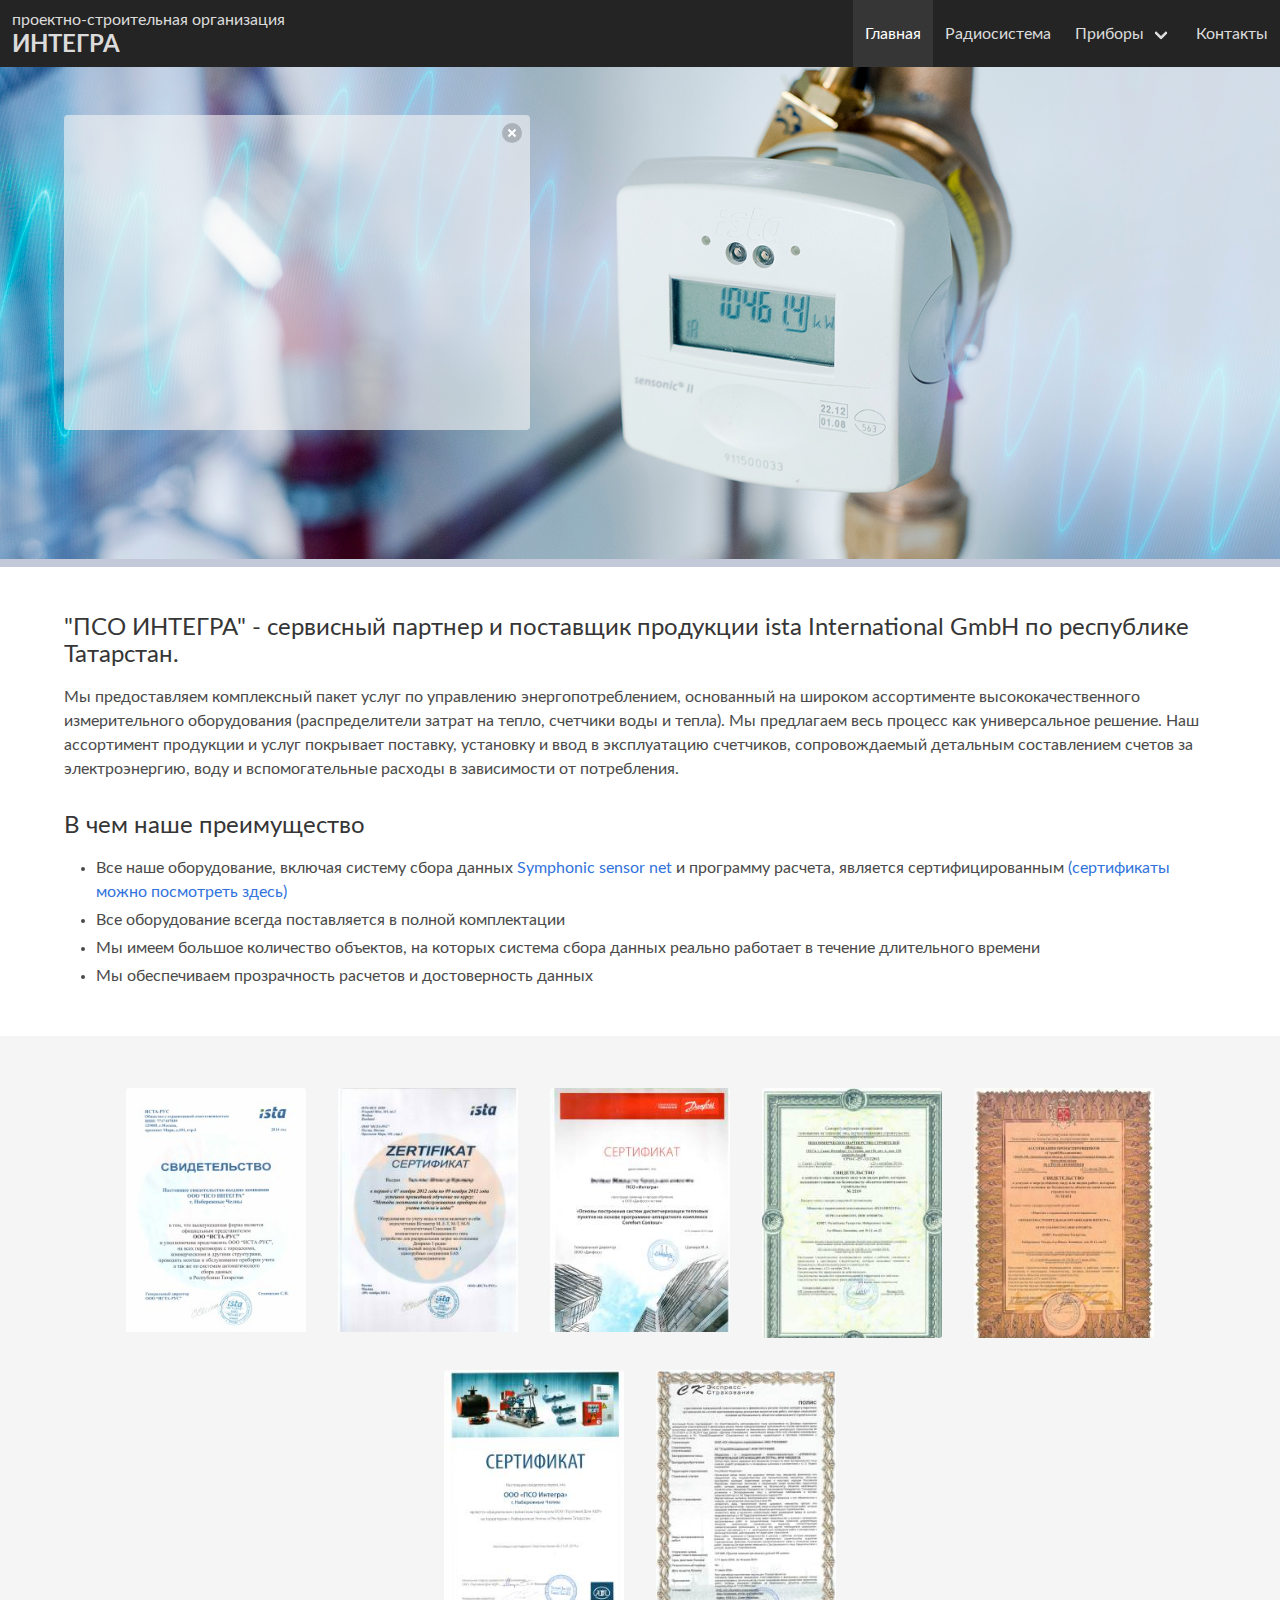
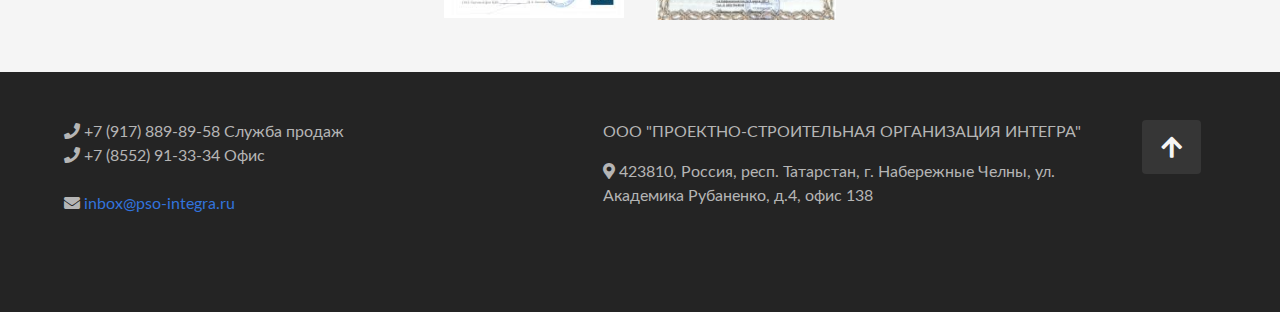
==== index.html @ 8856ba91 "init" ====
<!DOCTYPE html><html lang="en"><head><meta charset="utf-8" /><meta content="IE=edge" http-equiv="X-UA-Compatible" /><meta content="width=device-width, initial-scale=1" name="viewport" /><title>ПСО Интегра</title><meta name="csrf-param" content="authenticity_token" />
<meta name="csrf-token" content="oifrUPKgS72VTBjB1vEUrypd9+8nQr6ptCfN18kSOeMlCMDdn1SKDEz4vFpF8V7LXbDmrDoB1GFHYGU1ckEZbw==" /><meta name="action-cable-url" content="/cable" /><link rel="stylesheet" media="all" href="assets/application.self-bd6fca5761c99fd7cc31a3dd5a991d4268a3a0e3685c640fcf24e6925d0322ce.css%3Fbody=1.css" data-turbolinks-track="reload" /><script src="packs/js/application-13eadbd1834af5d5c66f.js" data-turbolinks-track="reload"></script><script src="packs/js/lightgallery-26d009f4f44bbf5e1eec.js" data-turbolinks-track="reload"></script></head><body data-punchbox-action="index" data-punchbox-controller="pages" id="index"><nav class="navbar"><div class="navbar-brand"><a id="" class="navbar-item is-block" href="index.html"><div class="app-subtitle has-text-grey-lighter">проектно-строительная организация</div><div class="title is-4 has-text-grey-lighter">ИНТЕГРА</div></a><div class="navbar-burger burger" data-target="navbarTransparent"><span aria-hidden="true"></span><span aria-hidden="true"></span><span aria-hidden="true"></span></div></div><div class="navbar-menu" id="navbarTransparent"><div class="navbar-end"><a class="navbar-item" id="nav-index" href="index.html">Главная</a><a class="navbar-item" id="nav-radio" href="radio.html">Радиосистема</a><div class="navbar-item has-dropdown is-hoverable"><a class="navbar-link" id="nav-products">Приборы</a><div class="navbar-dropdown is-boxed is-right"><a id="" class="navbar-item" href="products/domaqua.html">Счетчик воды Domaqua M</a><a id="" class="navbar-item" href="products/doprimo.html">Распределитель Doprimo 3</a><a id="" class="navbar-item" href="products/pulsonic.html">Преобразователь Pulsonic 3</a><a id="" class="navbar-item" href="products/sensonic.html">Теплосчетчик Sensonic II</a></div></div><a class="navbar-item" id="nav-contacts" href="contacts.html">Контакты</a></div></div></nav><div id="content-section"><section class="masthead"><div class="container"><div class="columns is-mobile"><div class="column is-5"><div class="notification"><button class="delete"></button><iframe allow="accelerometer; autoplay; encrypted-media; gyroscope; picture-in-picture" allowfullscreen="" class="is-index-youtube" frameborder="0" height="315" src="https://www.youtube.com/embed/F_ayuN7eBUY" width="560"></iframe></div></div></div></div></section><section class="section"><div class="container"><div class="columns is-multiline"><div class="column"><div class="content"><h3 class="has-text-weight-light">"ПСО ИНТЕГРА" - сервисный партнер и поставщик продукции ista
International GmbH по республике Татарстан.</h3><p>Мы предоставляем комплексный пакет услуг по управлению
энергопотреблением, основанный на широком ассортименте
высококачественного измерительного оборудования (распределители
затрат на тепло, счетчики воды и тепла).
Мы предлагаем весь процесс как универсальное решение. Наш
ассортимент продукции и услуг покрывает поставку,
установку и ввод в эксплуатацию счетчиков, сопровождаемый
детальным составлением счетов за электроэнергию,
воду и вспомогательные расходы в зависимости от потребления.</p><h3 class="has-text-weight-light">В чем наше преимущество</h3><ul><li>Все наше оборудование, включая систему сбора
данных <a href="radio.html">Symphonic sensor net</a> и
программу расчета, является сертифицированным <a href="https://www.ista.com/ru/produkcija/sertifikaty/" target="_blank">(сертификаты можно посмотреть здесь)</a></li><li>Все оборудование всегда  поставляется в полной комплектации</li><li>Мы имеем большое количество объектов, на которых система сбора данных реально работает в течение длительного времени</li><li>Мы обеспечиваем прозрачность расчетов и достоверность данных</li></ul></div></div></div></div></section><section class="hero is-light"><div class="hero-body"><div class="container"><div class="columns is-multiline is-centered" id="lightgallery"><a class="overlay-item" href="assets/zertifikat-1-6e7e83f216af4e8e413e4df10a059989b63bbe4790785104af99aa280d7f712a.jpg"><img src="assets/zertifikat-1-preview-de8ac48f7408eb37320e0c9c9c58450e3d8348eb60e5e4e434df62bf4035b0dd.jpg" /></a><a class="overlay-item" href="assets/zertifikat-2-efd0a0de3568f51ba9897ea8512c41e296883b3b6093382c4fe3327ec2d68090.jpg"><img src="assets/zertifikat-2-preview-3c92aacaf20879d48f870dfbab1385a6aedfca66c47cb586e58d34ed984d9d02.jpg" /></a><a class="overlay-item" href="assets/zertifikat-3-b033914662addce4167290fdde94f894b050fcfdff1b1c7f4a6c97d5d8d2cff7.jpg"><img src="assets/zertifikat-3-preview-97266b80ba2789a41fdf6ad742c5190aba919c7c26e756d8dd58b13e05d4175f.jpg" /></a><a class="overlay-item" href="assets/sro-bc32753e478b7003c17f7a3f470c9caa79b63f00f8ab57bd66940fe55f9bb253.jpg"><img src="assets/sro-preview-98f7b491ddacb6d5cd987960939db2392b6c592e33d498d0b2d2dac6d69132cd.jpg" /></a><a class="overlay-item" href="assets/sro-2-2f8e10581ce7b6f391a8f3db5a086dd1f8ef7ac121f4ec290fcf5b6f31aac17f.jpg"><img src="assets/sro-2-preview-35edd20237f233f963b62dfd42074e74a21f428469710e97b965387f62cdf9f8.jpg" /></a><a class="overlay-item" href="assets/adl-abc16340bc303ecd39c8c3fff7ff006d9c2d60d225802f8472a70ea2d9bc3531.jpg"><img src="assets/adl-preview-dcdaf5307abf1c0bd2f556c833dd6eb9459008d4345d4b71db422265c79d56c8.jpg" /></a><a class="overlay-item" href="assets/insurance-b1c0b13817256cc8a7e26e8a7ce977cea2e796f5d7f216e213ef8f6d755022d8.jpg"><img src="assets/insurance-preview-1727b5e1cd7ad465d0f2e821b5c6f21fad1ee2538556b67fa3451ac9bc6bd01f.jpg" /></a></div></div></div></section></div><footer class="footer has-background-black-ter"><div class="container"><div class="columns is-multiline has-text-grey-light"><div class="column"><p><i class="fas fa-phone"></i> +7 (917) 889-89-58 Служба продаж</p><p><i class="fas fa-phone"></i> +7 (8552) 91-33-34 Офис</p><br /><p><i class="fas fa-envelope"></i> <a href="mailto:inbox@pso-integra.ru" rel="noopener" target="_blank">inbox@pso-integra.ru</a></p></div><div class="column"><div class="content"><p>ООО "ПРОЕКТНО-СТРОИТЕЛЬНАЯ ОРГАНИЗАЦИЯ ИНТЕГРА"</p><p><i class="fas fa-map-marker-alt"></i> 423810, Россия, респ. Татарстан, г. Набережные Челны,
ул. Академика Рубаненко, д.4, офис 138</p></div></div><div class="column is-1"><button class="button is-large is-dark" href="#" onclick="window.scrollTo({top: 0, behavior: &#39;smooth&#39;});" role="button"><i class="fas fa-arrow-up"></i></button></div></div></div></footer></body></html>
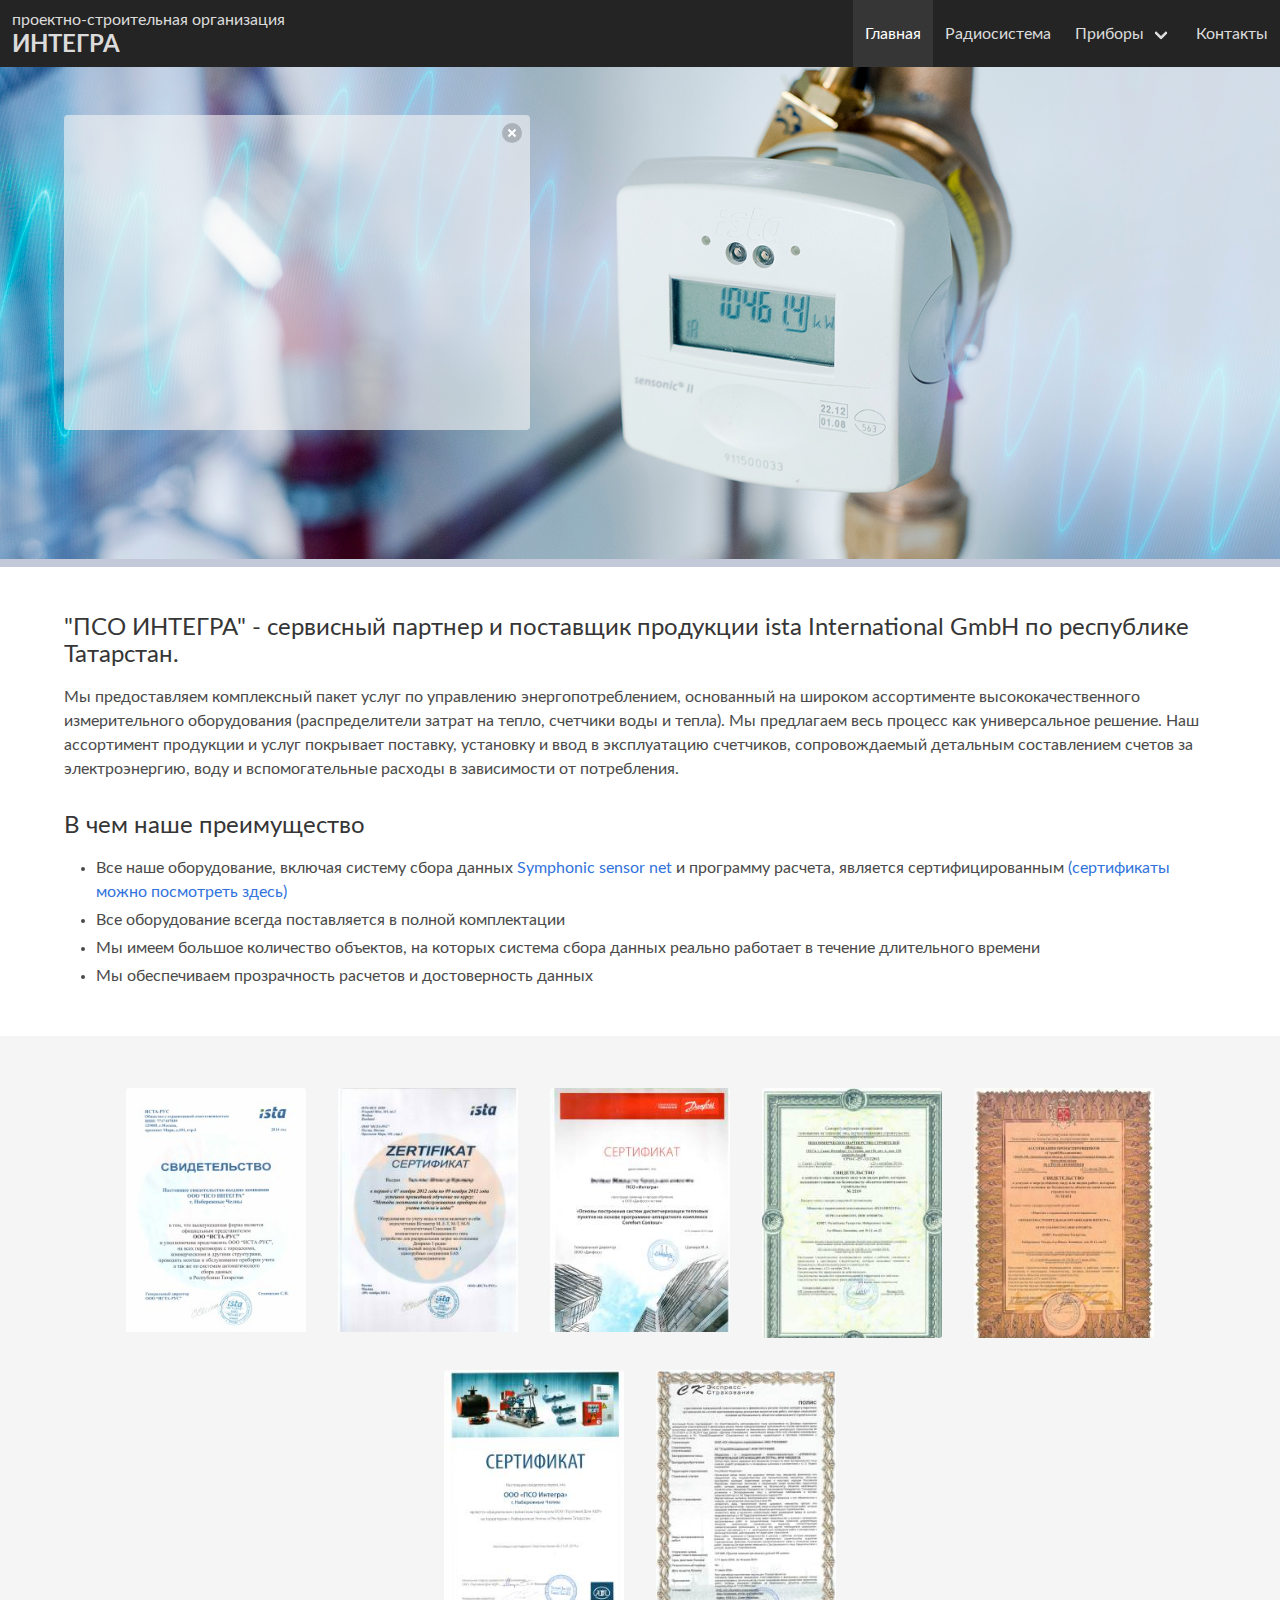
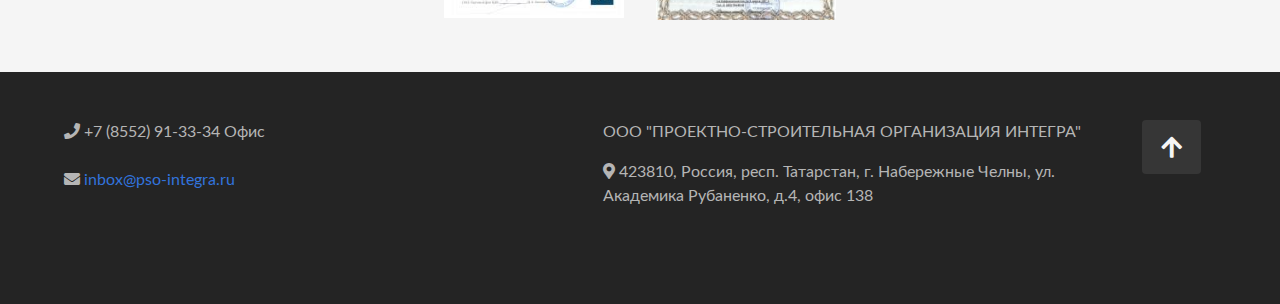
==== commit 6647c028: "remove phone number" ====
--- a/index.html
+++ b/index.html
@@ -10,5 +10,5 @@
 детальным составлением счетов за электроэнергию,
 воду и вспомогательные расходы в зависимости от потребления.</p><h3 class="has-text-weight-light">В чем наше преимущество</h3><ul><li>Все наше оборудование, включая систему сбора
 данных <a href="radio.html">Symphonic sensor net</a> и
-программу расчета, является сертифицированным <a href="https://www.ista.com/ru/produkcija/sertifikaty/" target="_blank">(сертификаты можно посмотреть здесь)</a></li><li>Все оборудование всегда  поставляется в полной комплектации</li><li>Мы имеем большое количество объектов, на которых система сбора данных реально работает в течение длительного времени</li><li>Мы обеспечиваем прозрачность расчетов и достоверность данных</li></ul></div></div></div></div></section><section class="hero is-light"><div class="hero-body"><div class="container"><div class="columns is-multiline is-centered" id="lightgallery"><a class="overlay-item" href="assets/zertifikat-1-6e7e83f216af4e8e413e4df10a059989b63bbe4790785104af99aa280d7f712a.jpg"><img src="assets/zertifikat-1-preview-de8ac48f7408eb37320e0c9c9c58450e3d8348eb60e5e4e434df62bf4035b0dd.jpg" /></a><a class="overlay-item" href="assets/zertifikat-2-efd0a0de3568f51ba9897ea8512c41e296883b3b6093382c4fe3327ec2d68090.jpg"><img src="assets/zertifikat-2-preview-3c92aacaf20879d48f870dfbab1385a6aedfca66c47cb586e58d34ed984d9d02.jpg" /></a><a class="overlay-item" href="assets/zertifikat-3-b033914662addce4167290fdde94f894b050fcfdff1b1c7f4a6c97d5d8d2cff7.jpg"><img src="assets/zertifikat-3-preview-97266b80ba2789a41fdf6ad742c5190aba919c7c26e756d8dd58b13e05d4175f.jpg" /></a><a class="overlay-item" href="assets/sro-bc32753e478b7003c17f7a3f470c9caa79b63f00f8ab57bd66940fe55f9bb253.jpg"><img src="assets/sro-preview-98f7b491ddacb6d5cd987960939db2392b6c592e33d498d0b2d2dac6d69132cd.jpg" /></a><a class="overlay-item" href="assets/sro-2-2f8e10581ce7b6f391a8f3db5a086dd1f8ef7ac121f4ec290fcf5b6f31aac17f.jpg"><img src="assets/sro-2-preview-35edd20237f233f963b62dfd42074e74a21f428469710e97b965387f62cdf9f8.jpg" /></a><a class="overlay-item" href="assets/adl-abc16340bc303ecd39c8c3fff7ff006d9c2d60d225802f8472a70ea2d9bc3531.jpg"><img src="assets/adl-preview-dcdaf5307abf1c0bd2f556c833dd6eb9459008d4345d4b71db422265c79d56c8.jpg" /></a><a class="overlay-item" href="assets/insurance-b1c0b13817256cc8a7e26e8a7ce977cea2e796f5d7f216e213ef8f6d755022d8.jpg"><img src="assets/insurance-preview-1727b5e1cd7ad465d0f2e821b5c6f21fad1ee2538556b67fa3451ac9bc6bd01f.jpg" /></a></div></div></div></section></div><footer class="footer has-background-black-ter"><div class="container"><div class="columns is-multiline has-text-grey-light"><div class="column"><p><i class="fas fa-phone"></i> +7 (917) 889-89-58 Служба продаж</p><p><i class="fas fa-phone"></i> +7 (8552) 91-33-34 Офис</p><br /><p><i class="fas fa-envelope"></i> <a href="mailto:inbox@pso-integra.ru" rel="noopener" target="_blank">inbox@pso-integra.ru</a></p></div><div class="column"><div class="content"><p>ООО "ПРОЕКТНО-СТРОИТЕЛЬНАЯ ОРГАНИЗАЦИЯ ИНТЕГРА"</p><p><i class="fas fa-map-marker-alt"></i> 423810, Россия, респ. Татарстан, г. Набережные Челны,
-ул. Академика Рубаненко, д.4, офис 138</p></div></div><div class="column is-1"><button class="button is-large is-dark" href="#" onclick="window.scrollTo({top: 0, behavior: &#39;smooth&#39;});" role="button"><i class="fas fa-arrow-up"></i></button></div></div></div></footer></body></html>+программу расчета, является сертифицированным <a href="https://www.ista.com/ru/produkcija/sertifikaty/" target="_blank">(сертификаты можно посмотреть здесь)</a></li><li>Все оборудование всегда  поставляется в полной комплектации</li><li>Мы имеем большое количество объектов, на которых система сбора данных реально работает в течение длительного времени</li><li>Мы обеспечиваем прозрачность расчетов и достоверность данных</li></ul></div></div></div></div></section><section class="hero is-light"><div class="hero-body"><div class="container"><div class="columns is-multiline is-centered" id="lightgallery"><a class="overlay-item" href="assets/zertifikat-1-6e7e83f216af4e8e413e4df10a059989b63bbe4790785104af99aa280d7f712a.jpg"><img src="assets/zertifikat-1-preview-de8ac48f7408eb37320e0c9c9c58450e3d8348eb60e5e4e434df62bf4035b0dd.jpg" /></a><a class="overlay-item" href="assets/zertifikat-2-efd0a0de3568f51ba9897ea8512c41e296883b3b6093382c4fe3327ec2d68090.jpg"><img src="assets/zertifikat-2-preview-3c92aacaf20879d48f870dfbab1385a6aedfca66c47cb586e58d34ed984d9d02.jpg" /></a><a class="overlay-item" href="assets/zertifikat-3-b033914662addce4167290fdde94f894b050fcfdff1b1c7f4a6c97d5d8d2cff7.jpg"><img src="assets/zertifikat-3-preview-97266b80ba2789a41fdf6ad742c5190aba919c7c26e756d8dd58b13e05d4175f.jpg" /></a><a class="overlay-item" href="assets/sro-bc32753e478b7003c17f7a3f470c9caa79b63f00f8ab57bd66940fe55f9bb253.jpg"><img src="assets/sro-preview-98f7b491ddacb6d5cd987960939db2392b6c592e33d498d0b2d2dac6d69132cd.jpg" /></a><a class="overlay-item" href="assets/sro-2-2f8e10581ce7b6f391a8f3db5a086dd1f8ef7ac121f4ec290fcf5b6f31aac17f.jpg"><img src="assets/sro-2-preview-35edd20237f233f963b62dfd42074e74a21f428469710e97b965387f62cdf9f8.jpg" /></a><a class="overlay-item" href="assets/adl-abc16340bc303ecd39c8c3fff7ff006d9c2d60d225802f8472a70ea2d9bc3531.jpg"><img src="assets/adl-preview-dcdaf5307abf1c0bd2f556c833dd6eb9459008d4345d4b71db422265c79d56c8.jpg" /></a><a class="overlay-item" href="assets/insurance-b1c0b13817256cc8a7e26e8a7ce977cea2e796f5d7f216e213ef8f6d755022d8.jpg"><img src="assets/insurance-preview-1727b5e1cd7ad465d0f2e821b5c6f21fad1ee2538556b67fa3451ac9bc6bd01f.jpg" /></a></div></div></div></section></div><footer class="footer has-background-black-ter"><div class="container"><div class="columns is-multiline has-text-grey-light"><div class="column"><p></p><p><i class="fas fa-phone"></i> +7 (8552) 91-33-34 Офис</p><br /><p><i class="fas fa-envelope"></i> <a href="mailto:inbox@pso-integra.ru" rel="noopener" target="_blank">inbox@pso-integra.ru</a></p></div><div class="column"><div class="content"><p>ООО "ПРОЕКТНО-СТРОИТЕЛЬНАЯ ОРГАНИЗАЦИЯ ИНТЕГРА"</p><p><i class="fas fa-map-marker-alt"></i> 423810, Россия, респ. Татарстан, г. Набережные Челны,
+ул. Академика Рубаненко, д.4, офис 138</p></div></div><div class="column is-1"><button class="button is-large is-dark" href="#" onclick="window.scrollTo({top: 0, behavior: &#39;smooth&#39;});" role="button"><i class="fas fa-arrow-up"></i></button></div></div></div></footer></body></html>
